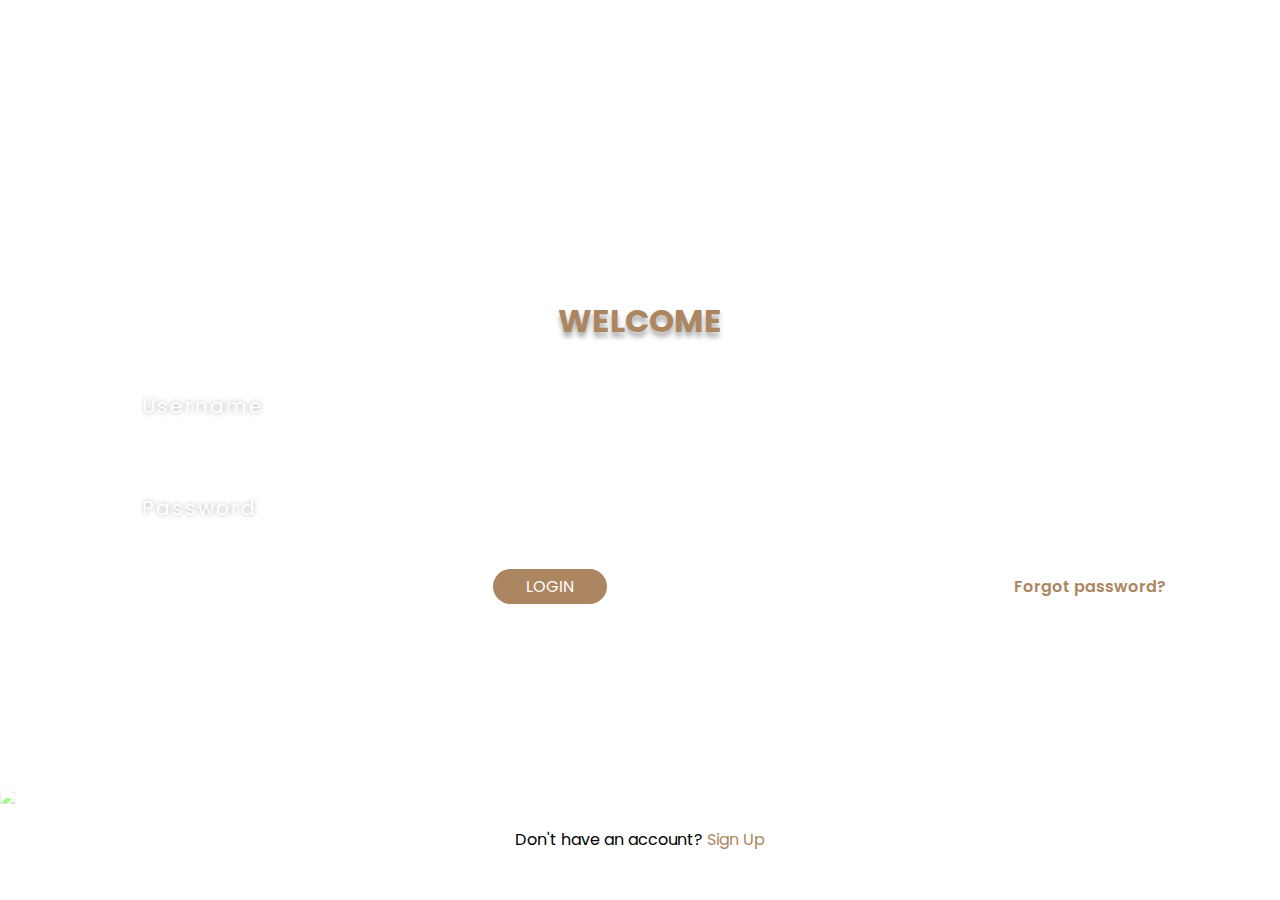
==== login.html @ 5463441f "Add files via upload" ====
<!DOCTYPE html>
<html lang="en">
<head>
    <meta charset="UTF-8">
    <meta name="viewport" content="width=device-width, initial-scale=1.0">
    <title>Login</title>
    <link rel="stylesheet" href="./login.css">
    <style>
        @import url('https://fonts.googleapis.com/css2?family=Poppins:ital,wght@0,100;0,200;0,300;0,400;0,500;0,600;0,700;0,800;0,900;1,100;1,200;1,300;1,400;1,500;1,600;1,700;1,800;1,900&display=swap');
    </style>
</head>
<body>
    <img src="./assets/img4.png" id="topImg">
    <div id="loginContainer">
        <h1>WELCOME</h1>
        <input type="text" placeholder="Username">
        <input type="password" placeholder="Password">
        <a href="#" id="loginBtn">LOGIN</a>
        <a href="#" id="forgotPass">Forgot password?</a>
    </div>
    <img src="./assets/img4.png" id="bottomImg">
    <p id="footer">Don't have an account? <a href="#">Sign Up</a></p>
</body>
</html>
---- login.css ----
*{
    margin: 0;
    padding:0;
    box-sizing: border-box;
}
body{
    width: 100vw;
    height: 100vh;
    display: flex;
    justify-content: center;
    align-items: center;
    position: relative;
}
#loginContainer{
    display: flex;
    justify-content: center;
    align-items: center;
    flex-direction: column;
    gap: 20px;
    width: 90%;
    position: relative;
}
#topImg{
    width: 400px;
    position: absolute;
    top: 3rem;
    right: -2rem;
    transform: rotate(180deg);
    opacity: 40%;
    filter: contrast(120%) saturate(120%);
}
#bottomImg{
    width: 350px;
    position: absolute;
    bottom: 6rem;
    opacity: 50%;
    left: 0rem;
    filter: brightness(150%) saturate(180%);
    
}
#loginContainer h1{
    color: #ac8661;
    text-shadow: 0px 5px 5px rgba(115, 115, 115, 0.587);
    font-family: "Poppins", sans-serif;
}
#loginContainer input{
    width: 90%;
    padding: 20px;
    border-radius: 40px;
    border: none;
    font-size: 20px;
    margin: 6px;
    background-image: url(./assets/img5.jpg);
    color: #fff;
    background-size: cover;
    letter-spacing: 2px;
    outline: none;
    font-family: "Poppins", sans-serif;
    text-shadow: 0px 0px 5px rgba(115, 115, 115, 0.587);
}
#loginContainer input::placeholder{
    color: #fff;
}
#loginBtn{
    text-decoration: none;
    color: #fff;
    background-color: #ac8661;
    width: 114px;
    border-radius: 25px;
    text-align: center;
    padding: 5px;
    font-family: "Poppins", sans-serif;
    position: relative;
    left: -90px;
}
#forgotPass{
    text-decoration: none;
    color: #ac8661;
    position: absolute;
    right: 50px;
    bottom: 5px;
    font-family: "Poppins", sans-serif;
    font-weight: 600;
}
#footer{
    position: absolute;
    bottom: 3rem;
    font-family: "Poppins", sans-serif;
    font-weight: 400;
}
#footer a{
    color: #ac8661;
    text-decoration: none;
}
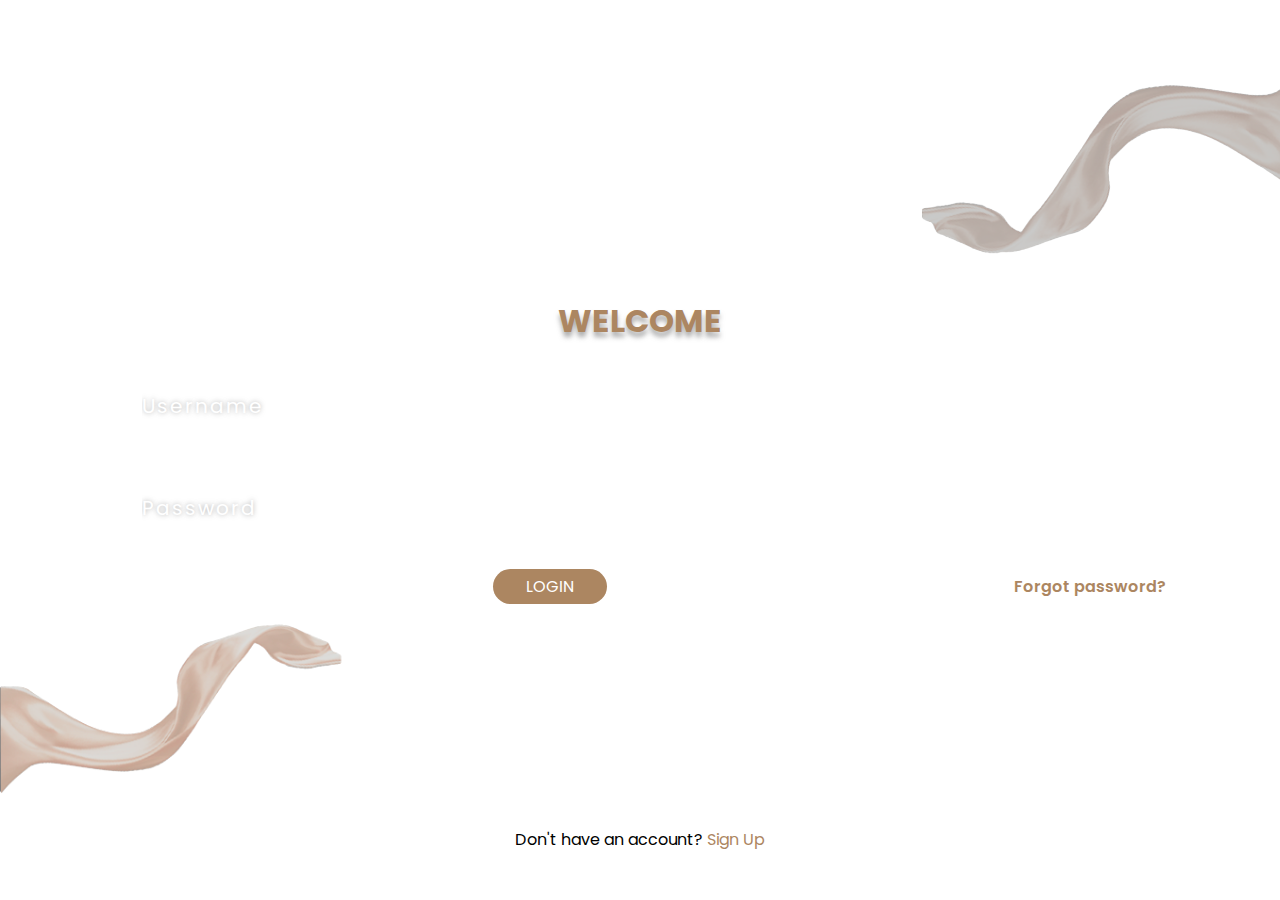
==== commit 7fa03b27: "Update login.html" ====
--- a/login.html
+++ b/login.html
@@ -10,7 +10,7 @@
     </style>
 </head>
 <body>
-    <img src="./assets/img4.png" id="topImg">
+    <img src="./img4.png" id="topImg">
     <div id="loginContainer">
         <h1>WELCOME</h1>
         <input type="text" placeholder="Username">
@@ -18,7 +18,7 @@
         <a href="#" id="loginBtn">LOGIN</a>
         <a href="#" id="forgotPass">Forgot password?</a>
     </div>
-    <img src="./assets/img4.png" id="bottomImg">
+    <img src="./img4.png" id="bottomImg">
     <p id="footer">Don't have an account? <a href="#">Sign Up</a></p>
 </body>
-</html>+</html>
